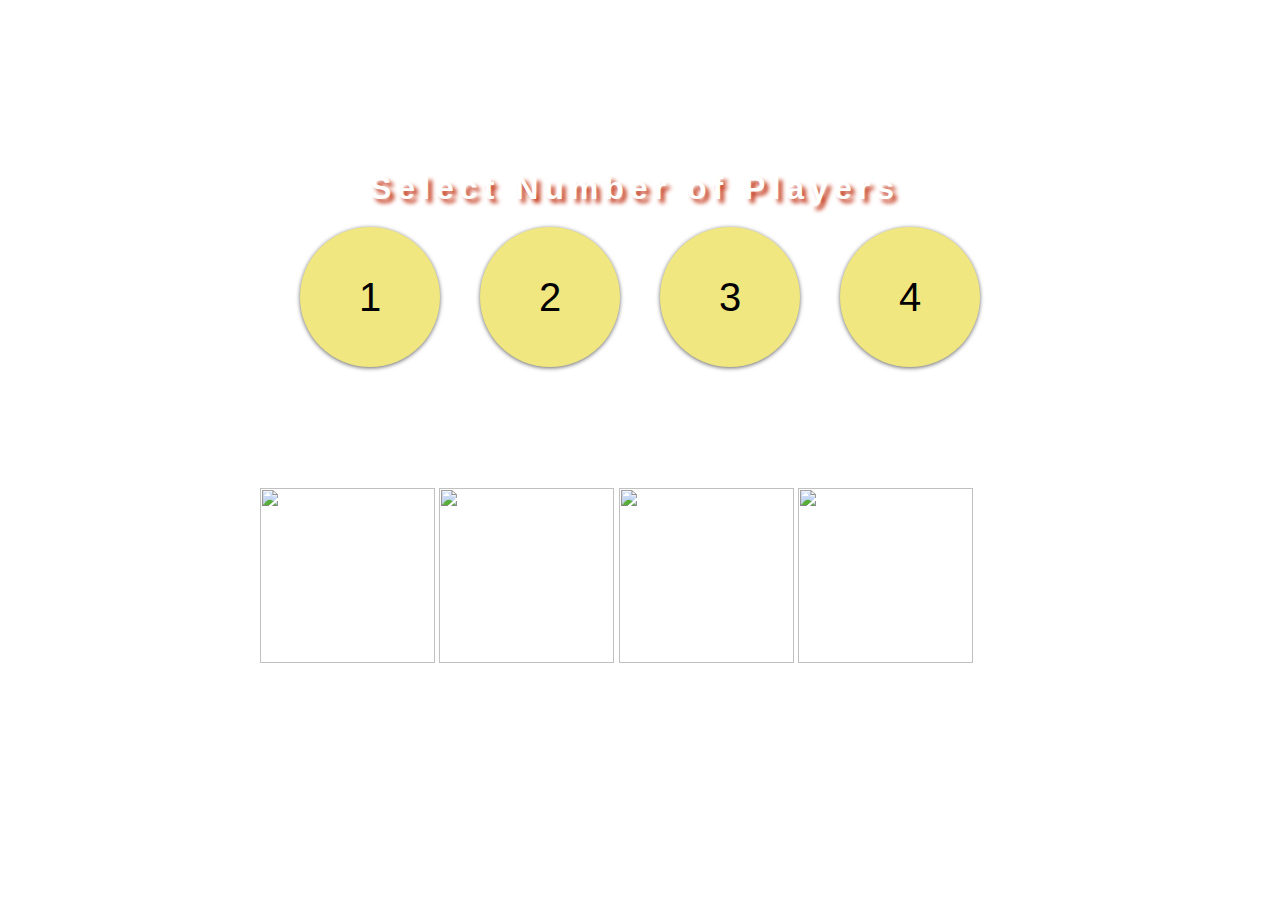
==== index.html @ 26475418 "Changed the width to screen.width" ====
<html>
	<head>
		<title>Snakes and Ladder Game</title>
		<meta name="viewport" content="width=screen.width, initial-scale=1">
		<script src="js/jquery-1.11.2.min.js"></script>
		<script src="js/easeljs-0.8.0.min.js"></script>
		<script src="js/tweenjs-0.6.0.min.js"></script>
		<script type="text/javascript" src="js/CSSPlugin.js"></script>
		<link href='http://fonts.googleapis.com/css?family=Alfa+Slab+One|Kaushan+Script|Luckiest+Guy' rel='stylesheet' type='text/css'>
		<link href='http://fonts.googleapis.com/css?family=Audiowide' rel='stylesheet' type='text/css'>
		<link rel="stylesheet" type="text/css" href="style.css" />
		
		<!-- AniJS core library -->
  <script src="http://anijs.github.io/lib/anijs/anijs-min.js"></script> 
  
  <!-- Include to use $addClass, $toggleClass or $removeClass -->
  <!-- <script src="http://anijs.github.io/lib/anijs/helpers/dom/anijs-helper-dom-min.js"></script> -->
  
  
	  <!-- AniCollection.css library -->
   <!--  <link rel="stylesheet" href="http://anijs.github.io/lib/anicollection/anicollection.css"> -->
	<link rel="stylesheet" type="text/css" href="animate.css" />
	
	
	</head>
	<body onload="scriptFunction()">
	
	<div id="wrapper">
	<!-- <div id="topBar" class="bar">
		Welcome to 21st Century Snake & Ladder
		</div> -->
		<div class="spacer">
		</div>
		<div id="parentContainer" >
			<div id="playerSelector">
				<span id="selectorHeader"> Select Number of Players </span><br />
				<input type="button" name="One Player" id="OnePlayer" class="circleButton" alt="Number1" value="1"  data-anijs="if: mouseover, do: jello animated">
				<input type="button" name="Two Players" id="TwoPlayers" class="circleButton" alt="Number2" value="2"  data-anijs="if:mouseover, do: jello animated">
				<input type="button" name="Three Players" id="ThreePlayers" class="circleButton" alt="Number3" value="3"  data-anijs="if: mouseover, do: jello animated">
				<input type="button" name="Four Players" id="FourPlayers" class="circleButton" alt="Number4" value="4"  data-anijs="if: mouseover, do: jello animated">
				<div id="selectorFooter"> 
				<img src="images/dice_1.gif">
				<img src="images/dice_2.gif">
				<img src="images/dice_3.gif">
				<img src="images/dice_4.gif"></div>
			</div>
		</div>
	</div>
	<script type="text/javascript">
		$(function () {
            $("#OnePlayer").bind("click", function () {
                var url = "game.html?playerNum=" + encodeURIComponent($("#OnePlayer").val());
				window.location.href = url;
            });
            $("#TwoPlayers").bind("click", function () {
                var url = "game.html?playerNum=" + encodeURIComponent($("#TwoPlayers").val());
				window.location.href = url;
            });
            $("#ThreePlayers").bind("click", function () {
                var url = "game.html?playerNum=" + encodeURIComponent($("#ThreePlayers").val());
				window.location.href = url;
            });
            $("#FourPlayers").bind("click", function () {
                var url = "game.html?playerNum=" + encodeURIComponent($("#FourPlayers").val());
				window.location.href = url;
            });			
        });
	</script>
	
	<script>
		function scriptFunction() {
			AniJS.run();
		}
</script>
	
	</body>
</html>
---- style.css ----
html{
    height: 100%;
    margin: 0;
    padding: 0;
}
body{
    height: 100%;
    margin: 0;
    padding: 0;
	font-family: 'Lato', verdana, sans-serif;
	background:url(images/bg8.png);
}
img, embed, object, video {
	max-width:100%;
    height:auto;
}
#wrapper {
	height: auto;
	position:relative;
}
#parentContainer {
	margin-left:auto;
	margin-right:auto;
	width: 920px;
}
.playerName {
	font-family: 'Audiowide', cursive;
	font-size: 16px;
	letter-spacing: 1px;
	text-shadow: 4px 4px 4px #aaa;
	width:100%;
	text-align: center;
}
.player2 {
	padding-top:120px;
}
.player4 {
	padding-bottom: 80px;
	padding-top:60px;
}

.spacer {
	/* height:2%; */
}
#leftCol {
	float: left;
	height: 720px;
}
#rightCol {
	float: left;
	height: 720px;
}
#canvasContainer {
	width:600px;
	height:600px;
	float: left;
}
#myCanvas{
	background:url(images/board_2.png);
	background-repeat: no-repeat;
	/*border:0px solid #d3d3d3; */
}
input#dicePlayer1    {
	background:url(images/dice_1.png);
	background-repeat: no-repeat;
	height: 144px;
	width:100px;
	border: 0;
	cursor:pointer;
}
input#dicePlayer1:focus    {
	outline:0;
}
input#dicePlayer1:active    {
	background:url(images/dice_1_hover.png);
}
input#dicePlayer1:disabled    {
	background:url(images/dice_1_disabled.png);	
	cursor:default;
}
input#dicePlayer2    {
	background:url(images/dice_2.png);
	background-repeat: no-repeat;
	height: 144px;
	width:100px;
	border: 0;
	cursor:pointer;
}
input#dicePlayer2:focus    {
	outline:0;
}
input#dicePlayer2:active    {
	background:url(images/dice_2_hover.png);
}
input#dicePlayer2:disabled    {
	background:url(images/dice_2_disabled.png);	
	cursor:default;
}

input#dicePlayer3    {
	background:url(images/dice_3.png);
	background-repeat: no-repeat;
	height: 144px;
	width:100px;
	border: 0;
	cursor:pointer;
}
input#dicePlayer3:focus    {
	outline:0;
}
input#dicePlayer3:active    {
	background:url(images/dice_3_hover.png);
}
input#dicePlayer3:disabled    {
	background:url(images/dice_3_disabled.png);	
	cursor:default;
}
input#dicePlayer4    {
	background:url(images/dice_4.png);
	background-repeat: no-repeat;
	height: 144px;
	width:100px;
	border: 0;
	cursor:pointer;
}
input#dicePlayer4:focus    {
	outline:0;
}
input#dicePlayer4:active    {
	background:url(images/dice_4_hover.png);
}
input#dicePlayer4:disabled    {
	background:url(images/dice_4_disabled.png);	
	cursor:default;
}
.playerName {

}
#playerSelector {
	height: 720px;
	width: 720px;
	background:url(images/bg3.png);
    border: 20px solid transparent;
	-webkit-border-image: url(images/bg7.png) 1 round; /* Safari 3.1-5 */
    -o-border-image: url(images/bg7.png) 1 round; /* Opera 11-12.1 */
    border-image: url(images/bg7.png) 1 round;
	margin-left:auto;
	margin-right:auto;
	padding: 0px 40px 0px 0px;
}
.circleButton {
	width: 140px;
    height: 140px;
    -webkit-border-radius: 70px;
    -moz-border-radius: 70px;
    border-radius: 70px;
	border:0;
	box-shadow: 0 1px 4px rgba(0, 0, 0, .6);
	background-color: #f0e781;
	font-family: "raleway", verdana, sans-serif;
	margin-left:40px;
	float: left;
	font-size: 40px;
	font-weight:1600;
	cursor: pointer;
	margin-bottom:121px;
}

#selectorHeader {
	display: inline-block;
	font-size:32px;
	letter-spacing:6px;
	padding-left: 110px;
	margin-top: 150px;
	font-family: "raleway", verdana, sans-serif;
	padding-bottom:20px;
	color:#fff;
	font-weight:800;
	text-shadow: 4px 4px 4px #c4391d;
	
}
#selectorFooter {
	margin: 100px 0 0 0;
}

#selectorFooter img{
	width:175px;
	display:inline;
}

/*
#boardbg {
	float:left;
	height:100vh;
}
#boardbg img{
	height:100vh;
} */
/*
.rightElement {
	margin: 10px 0px 10px 0px;
}

.bar {
	width: 100%;
	padding: 16px 0 16px 0;
	text-align: center;	
	background:url(images/bg7.png);
	background-color: #26354c;
	color: #ffffff;
	font-family: 'Raleway', sans-serif;	
}

#topBar {	
	font-size: 20px;
}
#bottomBar {
	font-size: 16px;
	position: relative;
	margin-top: -150px;  
	height: 150px;
	clear:both;
}
*/
/*
input#rollButton    {
	background:url(images/roll_button_normal.jpg);
	background-repeat: no-repeat;
	width:200px;
	height:100px;
	border: 0;
}
*/
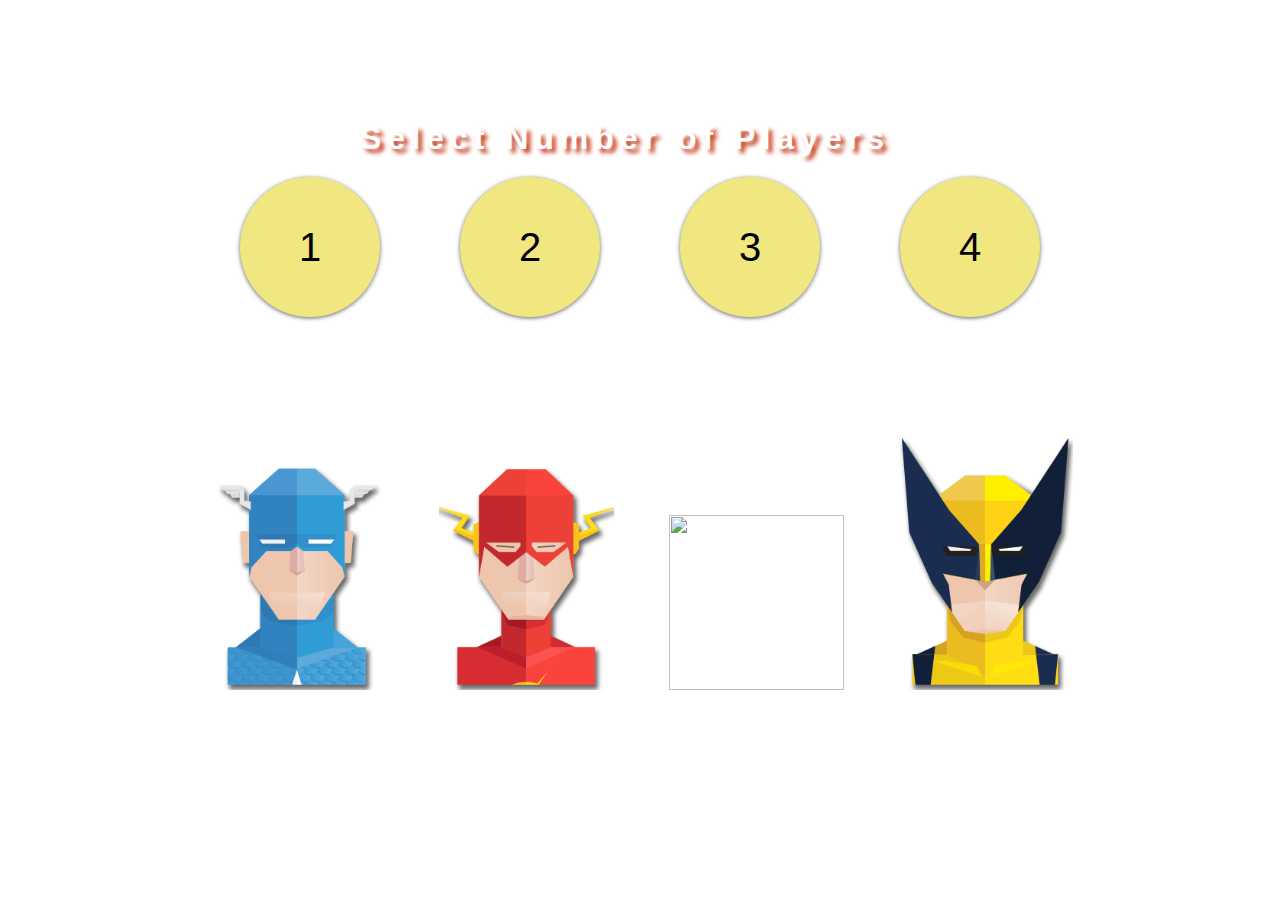
==== commit cca33106: "graphic changes" ====
--- a/index.html
+++ b/index.html
@@ -1,7 +1,8 @@
 <html>
 	<head>
 		<title>Snakes and Ladder Game</title>
-		<meta name="viewport" content="width=screen.width, initial-scale=1">
+		
+		<meta name="viewport" content="user-scalable=yes, initial-scale=1, maximum-scale=1, minimum-scale=1, width=device-width height=device-height" />
 		<script src="js/jquery-1.11.2.min.js"></script>
 		<script src="js/easeljs-0.8.0.min.js"></script>
 		<script src="js/tweenjs-0.6.0.min.js"></script>
@@ -10,27 +11,17 @@
 		<link href='http://fonts.googleapis.com/css?family=Audiowide' rel='stylesheet' type='text/css'>
 		<link rel="stylesheet" type="text/css" href="style.css" />
 		
-		<!-- AniJS core library -->
-  <script src="http://anijs.github.io/lib/anijs/anijs-min.js"></script> 
-  
-  <!-- Include to use $addClass, $toggleClass or $removeClass -->
-  <!-- <script src="http://anijs.github.io/lib/anijs/helpers/dom/anijs-helper-dom-min.js"></script> -->
-  
-  
-	  <!-- AniCollection.css library -->
-   <!--  <link rel="stylesheet" href="http://anijs.github.io/lib/anicollection/anicollection.css"> -->
+	<script src="js/anijs-min.js"></script> 
 	<link rel="stylesheet" type="text/css" href="animate.css" />
 	
 	
 	</head>
 	<body onload="scriptFunction()">
 	
-	<div id="wrapper">
+	<div id="wrapperIndex">
 	<!-- <div id="topBar" class="bar">
 		Welcome to 21st Century Snake & Ladder
 		</div> -->
-		<div class="spacer">
-		</div>
 		<div id="parentContainer" >
 			<div id="playerSelector">
 				<span id="selectorHeader"> Select Number of Players </span><br />
--- a/style.css
+++ b/style.css
@@ -8,7 +8,8 @@
     margin: 0;
     padding: 0;
 	font-family: 'Lato', verdana, sans-serif;
-	background:url(images/bg8.png);
+	
+	background:url(images/bg7.png);
 }
 img, embed, object, video {
 	max-width:100%;
@@ -17,12 +18,24 @@
 #wrapper {
 	height: auto;
 	position:relative;
+	
+}
+#wrapperIndex {
+	height: 100%;
+	position:relative;
+	background:url(images/bg8.png);
 }
 #parentContainer {
 	margin-left:auto;
 	margin-right:auto;
+	width: 1120px;
+}
+/* 
+#parentContainer_gameOver{
+	margin-left:auto;
+	margin-right:auto;
 	width: 920px;
-}
+} */
 .playerName {
 	font-family: 'Audiowide', cursive;
 	font-size: 16px;
@@ -51,20 +64,20 @@
 	height: 720px;
 }
 #canvasContainer {
-	width:600px;
-	height:600px;
+	width:720px;
+	height:720px;
 	float: left;
 }
 #myCanvas{
-	background:url(images/board_2.png);
+	background:url(images/board_720.png);
 	background-repeat: no-repeat;
 	/*border:0px solid #d3d3d3; */
 }
 input#dicePlayer1    {
 	background:url(images/dice_1.png);
 	background-repeat: no-repeat;
-	height: 144px;
-	width:100px;
+	height: 180px;
+	width:180px;
 	border: 0;
 	cursor:pointer;
 }
@@ -81,8 +94,8 @@
 input#dicePlayer2    {
 	background:url(images/dice_2.png);
 	background-repeat: no-repeat;
-	height: 144px;
-	width:100px;
+height: 180px;
+	width:180px;
 	border: 0;
 	cursor:pointer;
 }
@@ -100,8 +113,8 @@
 input#dicePlayer3    {
 	background:url(images/dice_3.png);
 	background-repeat: no-repeat;
-	height: 144px;
-	width:100px;
+	height: 180px;
+	width:180px;
 	border: 0;
 	cursor:pointer;
 }
@@ -118,8 +131,8 @@
 input#dicePlayer4    {
 	background:url(images/dice_4.png);
 	background-repeat: no-repeat;
-	height: 144px;
-	width:100px;
+	height: 180px;
+	width:180px;
 	border: 0;
 	cursor:pointer;
 }
@@ -137,13 +150,13 @@
 
 }
 #playerSelector {
-	height: 720px;
-	width: 720px;
+	height: 670px;
+	width: 920px;
 	background:url(images/bg3.png);
     border: 20px solid transparent;
-	-webkit-border-image: url(images/bg7.png) 1 round; /* Safari 3.1-5 */
-    -o-border-image: url(images/bg7.png) 1 round; /* Opera 11-12.1 */
-    border-image: url(images/bg7.png) 1 round;
+	-webkit-border-image: url(images/bg7.png)) 15 round; /* Safari 3.1-5 */
+    -o-border-image: url(images/bg7.png)) 15 round; /* Opera 11-12.1 */
+    border-image: url(images/bg7.png) 15 round;
 	margin-left:auto;
 	margin-right:auto;
 	padding: 0px 40px 0px 0px;
@@ -158,7 +171,7 @@
 	box-shadow: 0 1px 4px rgba(0, 0, 0, .6);
 	background-color: #f0e781;
 	font-family: "raleway", verdana, sans-serif;
-	margin-left:40px;
+	margin-left:80px;
 	float: left;
 	font-size: 40px;
 	font-weight:1600;
@@ -170,8 +183,8 @@
 	display: inline-block;
 	font-size:32px;
 	letter-spacing:6px;
-	padding-left: 110px;
-	margin-top: 150px;
+	padding-left: 200px;
+	margin-top: 100px;
 	font-family: "raleway", verdana, sans-serif;
 	padding-bottom:20px;
 	color:#fff;
@@ -185,6 +198,7 @@
 
 #selectorFooter img{
 	width:175px;
+	padding-left: 50px;
 	display:inline;
 }
 
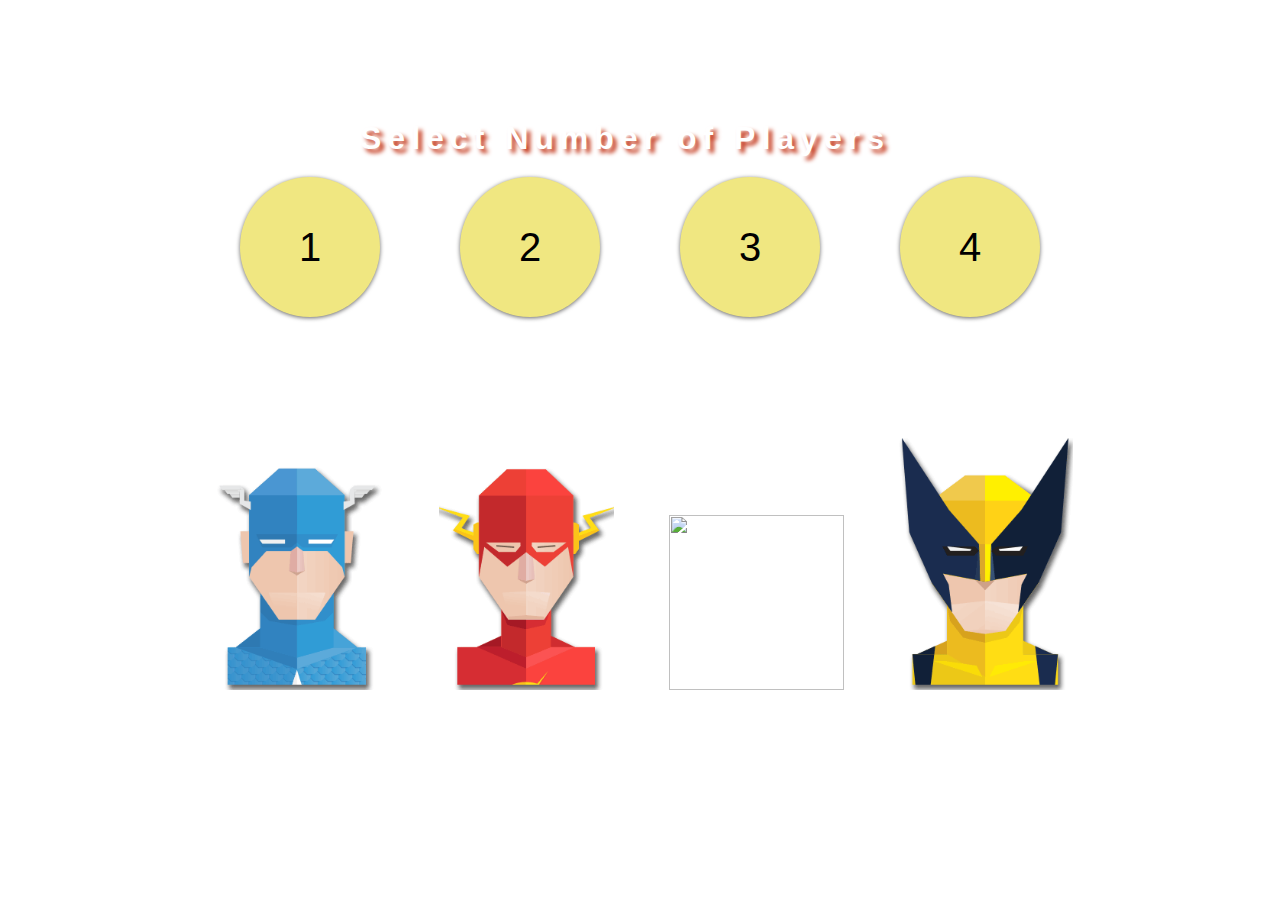
==== commit e36ed954: "viewport meta tag for index" ====
--- a/index.html
+++ b/index.html
@@ -2,7 +2,7 @@
 	<head>
 		<title>Snakes and Ladder Game</title>
 		
-		<meta name="viewport" content="user-scalable=yes, initial-scale=1, maximum-scale=1, minimum-scale=1, width=device-width height=device-height" />
+		<meta name="viewport" content="user-scalable=yes, initial-scale=1, maximum-scale=1, minimum-scale=1, width=device-width height=device-height, target-densitydpi=device-dpi" />
 		<script src="js/jquery-1.11.2.min.js"></script>
 		<script src="js/easeljs-0.8.0.min.js"></script>
 		<script src="js/tweenjs-0.6.0.min.js"></script>
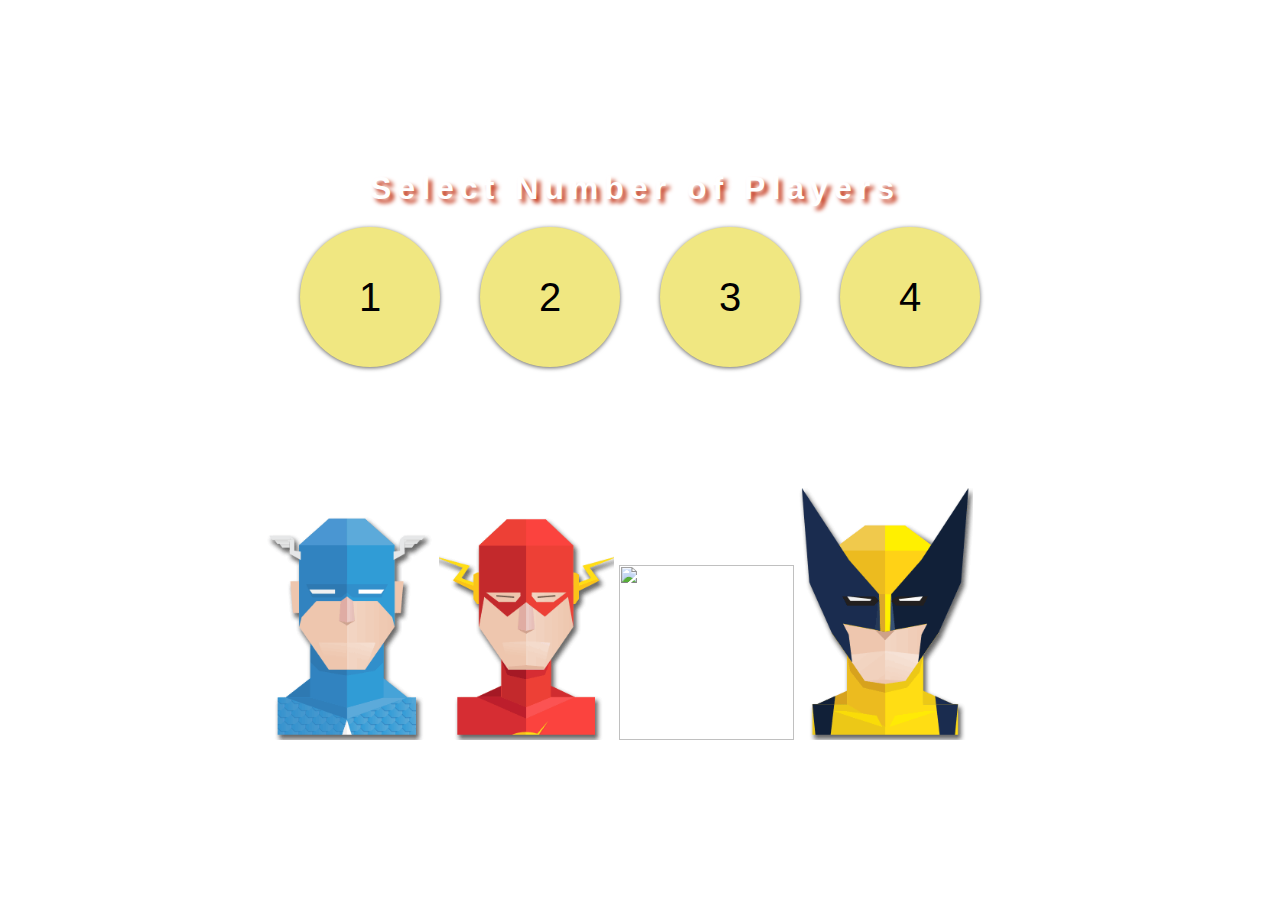
==== commit bdc9b36c: "Animation on win" ====
--- a/index.html
+++ b/index.html
@@ -1,8 +1,7 @@
 <html>
 	<head>
 		<title>Snakes and Ladder Game</title>
-		
-		<meta name="viewport" content="user-scalable=yes, initial-scale=1, maximum-scale=1, minimum-scale=1, width=device-width height=device-height, target-densitydpi=device-dpi" />
+		<meta name="viewport" content="user-scalable=no, initial-scale=1, maximum-scale=1, minimum-scale=1, width=device-width, height=device-height, target-densitydpi=device-dpi" />
 		<script src="js/jquery-1.11.2.min.js"></script>
 		<script src="js/easeljs-0.8.0.min.js"></script>
 		<script src="js/tweenjs-0.6.0.min.js"></script>
@@ -11,17 +10,27 @@
 		<link href='http://fonts.googleapis.com/css?family=Audiowide' rel='stylesheet' type='text/css'>
 		<link rel="stylesheet" type="text/css" href="style.css" />
 		
-	<script src="js/anijs-min.js"></script> 
+		<!-- AniJS core library -->
+  <script src="js/anijs-min.js"></script> 
+  
+  <!-- Include to use $addClass, $toggleClass or $removeClass -->
+  <!-- <script src="http://anijs.github.io/lib/anijs/helpers/dom/anijs-helper-dom-min.js"></script> -->
+  
+  
+	  <!-- AniCollection.css library -->
+   <!--  <link rel="stylesheet" href="http://anijs.github.io/lib/anicollection/anicollection.css"> -->
 	<link rel="stylesheet" type="text/css" href="animate.css" />
 	
 	
 	</head>
 	<body onload="scriptFunction()">
 	
-	<div id="wrapperIndex">
+	<div id="wrapper">
 	<!-- <div id="topBar" class="bar">
 		Welcome to 21st Century Snake & Ladder
 		</div> -->
+		<div class="spacer">
+		</div>
 		<div id="parentContainer" >
 			<div id="playerSelector">
 				<span id="selectorHeader"> Select Number of Players </span><br />
@@ -65,4 +74,4 @@
 </script>
 	
 	</body>
-</html>+</html>
--- a/style.css
+++ b/style.css
@@ -8,8 +8,7 @@
     margin: 0;
     padding: 0;
 	font-family: 'Lato', verdana, sans-serif;
-	
-	background:url(images/bg7.png);
+	background:url(images/bg8.png);
 }
 img, embed, object, video {
 	max-width:100%;
@@ -18,24 +17,13 @@
 #wrapper {
 	height: auto;
 	position:relative;
-	
-}
-#wrapperIndex {
-	height: 100%;
-	position:relative;
-	background:url(images/bg8.png);
 }
 #parentContainer {
 	margin-left:auto;
 	margin-right:auto;
-	width: 1120px;
-}
-/* 
-#parentContainer_gameOver{
-	margin-left:auto;
-	margin-right:auto;
 	width: 920px;
-} */
+}
+
 .playerName {
 	font-family: 'Audiowide', cursive;
 	font-size: 16px;
@@ -45,11 +33,11 @@
 	text-align: center;
 }
 .player2 {
-	padding-top:120px;
+	padding-top:170px;
 }
 .player4 {
 	padding-bottom: 80px;
-	padding-top:60px;
+	padding-top:80px;
 }
 
 .spacer {
@@ -57,27 +45,24 @@
 }
 #leftCol {
 	float: left;
-	height: 720px;
 }
 #rightCol {
 	float: left;
-	height: 720px;
 }
 #canvasContainer {
 	width:720px;
-	height:720px;
 	float: left;
 }
 #myCanvas{
-	background:url(images/board_720.png);
+	background:url(images/board_2.png);
 	background-repeat: no-repeat;
 	/*border:0px solid #d3d3d3; */
 }
 input#dicePlayer1    {
 	background:url(images/dice_1.png);
 	background-repeat: no-repeat;
-	height: 180px;
-	width:180px;
+	height: 144px;
+	width:100px;
 	border: 0;
 	cursor:pointer;
 }
@@ -94,8 +79,8 @@
 input#dicePlayer2    {
 	background:url(images/dice_2.png);
 	background-repeat: no-repeat;
-height: 180px;
-	width:180px;
+	height: 144px;
+	width:100px;
 	border: 0;
 	cursor:pointer;
 }
@@ -113,8 +98,8 @@
 input#dicePlayer3    {
 	background:url(images/dice_3.png);
 	background-repeat: no-repeat;
-	height: 180px;
-	width:180px;
+	height: 144px;
+	width:100px;
 	border: 0;
 	cursor:pointer;
 }
@@ -131,8 +116,8 @@
 input#dicePlayer4    {
 	background:url(images/dice_4.png);
 	background-repeat: no-repeat;
-	height: 180px;
-	width:180px;
+	height: 144px;
+	width:100px;
 	border: 0;
 	cursor:pointer;
 }
@@ -150,13 +135,13 @@
 
 }
 #playerSelector {
-	height: 670px;
-	width: 920px;
+	height: 720px;
+	width: 720px;
 	background:url(images/bg3.png);
     border: 20px solid transparent;
-	-webkit-border-image: url(images/bg7.png)) 15 round; /* Safari 3.1-5 */
-    -o-border-image: url(images/bg7.png)) 15 round; /* Opera 11-12.1 */
-    border-image: url(images/bg7.png) 15 round;
+	-webkit-border-image: url(images/bg7.png) 1 round; /* Safari 3.1-5 */
+    -o-border-image: url(images/bg7.png) 1 round; /* Opera 11-12.1 */
+    border-image: url(images/bg7.png) 1 round;
 	margin-left:auto;
 	margin-right:auto;
 	padding: 0px 40px 0px 0px;
@@ -171,7 +156,7 @@
 	box-shadow: 0 1px 4px rgba(0, 0, 0, .6);
 	background-color: #f0e781;
 	font-family: "raleway", verdana, sans-serif;
-	margin-left:80px;
+	margin-left:40px;
 	float: left;
 	font-size: 40px;
 	font-weight:1600;
@@ -183,8 +168,8 @@
 	display: inline-block;
 	font-size:32px;
 	letter-spacing:6px;
-	padding-left: 200px;
-	margin-top: 100px;
+	padding-left: 110px;
+	margin-top: 150px;
 	font-family: "raleway", verdana, sans-serif;
 	padding-bottom:20px;
 	color:#fff;
@@ -198,50 +183,172 @@
 
 #selectorFooter img{
 	width:175px;
-	padding-left: 50px;
 	display:inline;
 }
 
-/*
-#boardbg {
-	float:left;
-	height:100vh;
-}
-#boardbg img{
-	height:100vh;
-} */
-/*
-.rightElement {
-	margin: 10px 0px 10px 0px;
-}
-
-.bar {
-	width: 100%;
-	padding: 16px 0 16px 0;
-	text-align: center;	
-	background:url(images/bg7.png);
-	background-color: #26354c;
-	color: #ffffff;
-	font-family: 'Raleway', sans-serif;	
-}
-
-#topBar {	
-	font-size: 20px;
-}
-#bottomBar {
-	font-size: 16px;
-	position: relative;
-	margin-top: -150px;  
-	height: 150px;
-	clear:both;
-}
-*/
-/*
-input#rollButton    {
-	background:url(images/roll_button_normal.jpg);
-	background-repeat: no-repeat;
-	width:200px;
-	height:100px;
-	border: 0;
-}
-*/+.winAnimation {	
+	-webkit-animation-name: bounce;
+  -webkit-animation-iteration-count: infinite;
+  -webkit-animation-duration: 1.2s;
+
+  animation-name: bounce;
+  animation-iteration-count: infinite;
+  animation-duration: 1.2s;
+}
+
+/*.loseAnimation{
+	-webkit-animation-name: spin;
+  -webkit-animation-iteration-count: infinite;
+  -webkit-animation-duration: 1.2s;
+  -webkit-animation-direction: alternate;
+
+  animation-name: spin;
+  animation-iteration-count: infinite;
+  animation-duration: 1.2s;
+  animation-direction: alternate;
+}*/
+
+@-webkit-keyframes bounce {
+  from, to  {
+    bottom: 0;
+    -webkit-animation-timing-function: ease-out;
+  }
+  50% {
+    bottom: 220px;
+    -webkit-animation-timing-function: ease-in;
+  }
+}
+
+/*@-webkit-keyframes spin {
+  from { 									}
+  to   { -webkit-transform: rotateZ(30deg); }
+}*/
+
+@keyframes bounce {
+  from, to  {
+    bottom: 0;
+    animation-timing-function: ease-out;
+  }
+  50% {
+    bottom: 220px;
+    animation-timing-function: ease-in;
+  }
+}
+
+/*@keyframes spin {
+  from {
+    -moz-transform: rotate(-30);
+    -o-transform: rotate(-30);
+    -ms-transform: rotate(-30);
+    transform: rotate(-30);
+  }
+  to {
+    -moz-transform: rotate(30deg);
+    -o-transform: rotate(30deg);
+    -ms-transform: rotate(30deg);
+    transform: rotate(30deg);
+  }
+}*/
+
+/*@-o-keyframes bounce {
+  0% {
+	-o-transform:translateY(-100%);
+    opacity: 0;
+  }
+  5% {
+  	-o-transform:translateY(-100%);
+    opacity: 0;
+  }
+  15% {
+  	-o-transform:translateY(0);
+    padding-bottom: 5px;
+  }
+  30% {
+  	-o-transform:translateY(-50%);
+  }
+  40% {
+  	-o-transform:translateY(0%);
+    padding-bottom: 6px;
+  }
+  50% {
+  	-o-transform:translateY(-30%);
+  }
+  70% {
+  	-o-transform:translateY(0%);
+    padding-bottom: 7px;
+  }
+  80% {
+  	-o-transform:translateY(-15%);
+  }
+  90% {
+  	-o-transform:translateY(0%);
+  	padding-bottom: 8px;
+  }
+  95% {
+  	-o-transform:translateY(-10%);
+  }
+  97% {
+  	-o-transform:translateY(0%);
+  	padding-bottom: 9px;
+  }
+  99% {
+  	-o-transform:translateY(-5%);
+  }
+  100% {
+  	-o-transform:translateY(0);
+  	padding-bottom: 9px;
+    opacity: 1;
+  }
+}*/
+
+/* W3, Opera 12+, Firefox 16+ */
+/*@keyframes bounce {
+  0% {
+	transform:translateY(-100%);
+    opacity: 0;
+  }
+  5% {
+  	transform:translateY(-100%);
+    opacity: 0;
+  }
+  15% {
+  	transform:translateY(0);
+    padding-bottom: 5px;
+  }
+  30% {
+  	transform:translateY(-50%);
+  }
+  40% {
+  	transform:translateY(0%);
+    padding-bottom: 6px;
+  }
+  50% {
+  	transform:translateY(-30%);
+  }
+  70% {
+  	transform:translateY(0%);
+    padding-bottom: 7px;
+  }
+  80% {
+  	transform:translateY(-15%);
+  }
+  90% {
+  	transform:translateY(0%);
+  	padding-bottom: 8px;
+  }
+  95% {
+  	transform:translateY(-7%);
+  }
+  97% {
+  	transform:translateY(0%);
+  	padding-bottom: 9px;
+  }
+  99% {
+  	transform:translateY(-3%);
+  }
+  100% {
+  	transform:translateY(0);
+  	padding-bottom: 9px;
+    opacity: 1;
+  }
+}*/